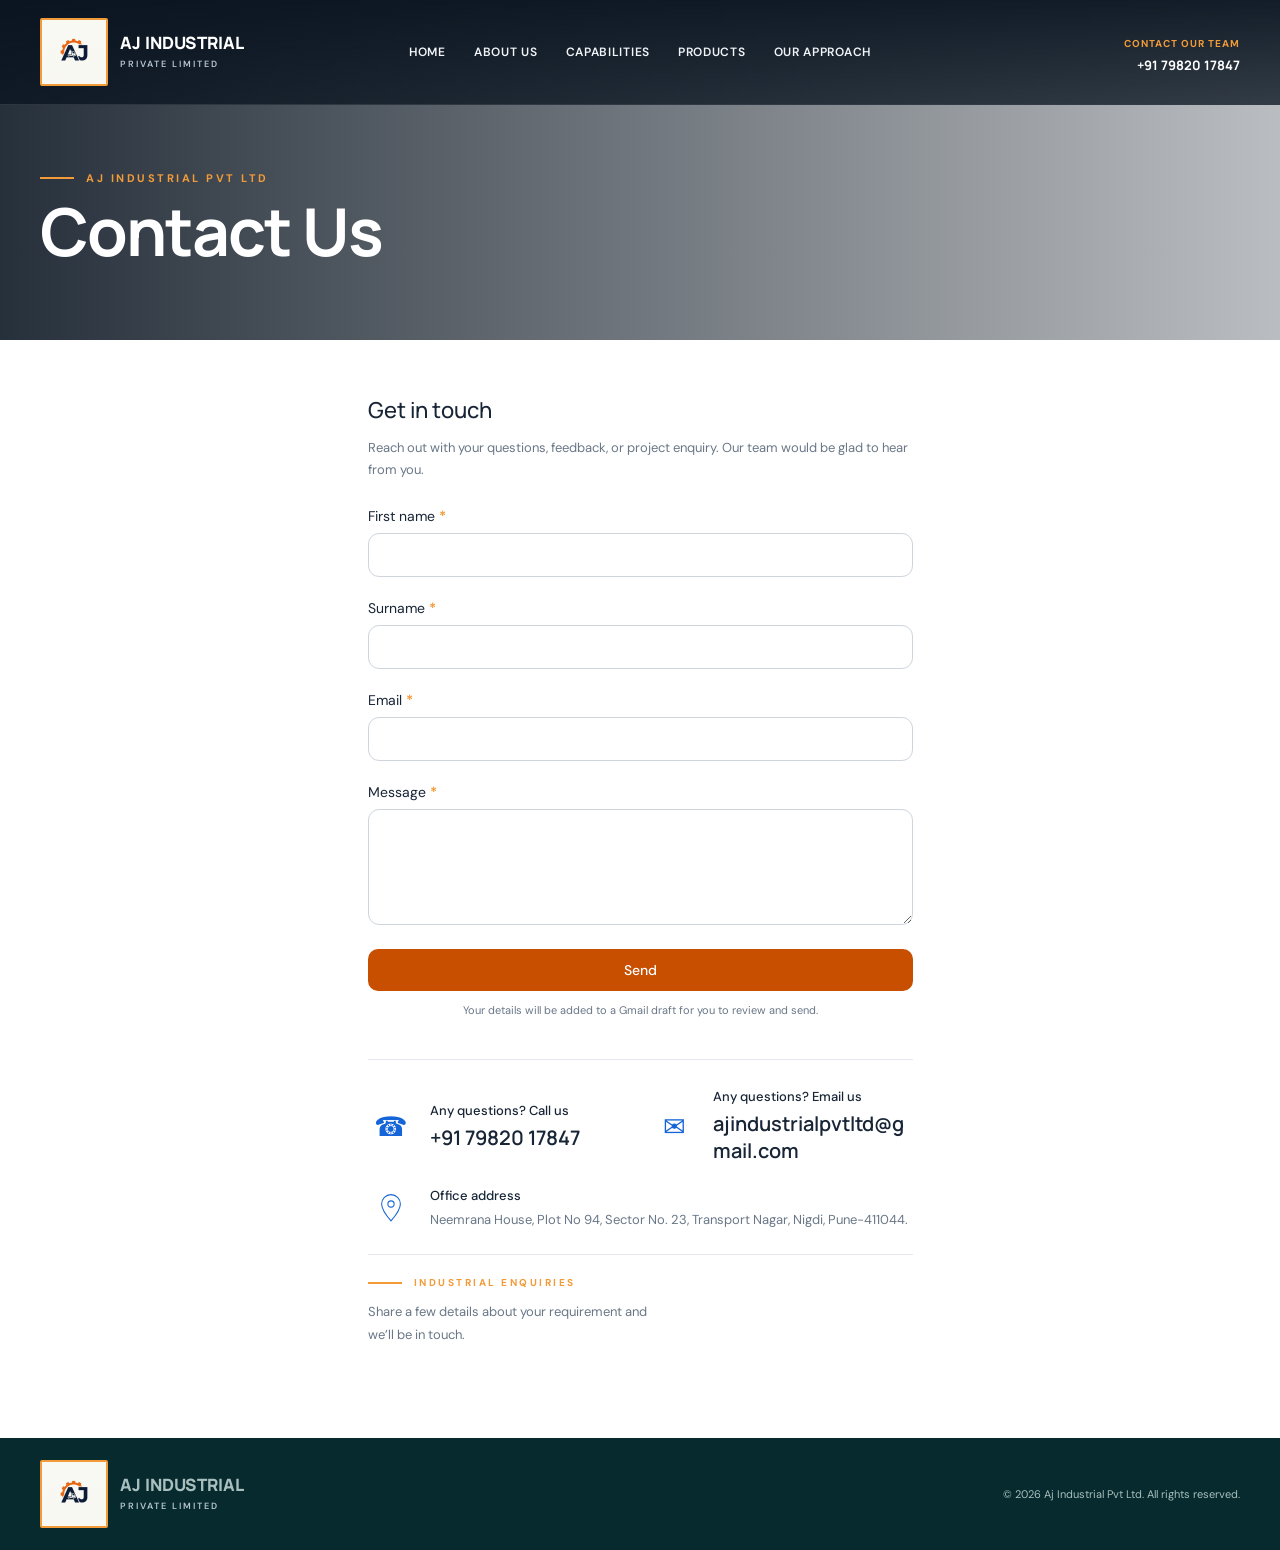
==== contact.html @ f968f468 "first commit" ====
<!doctype html>
<html lang="en">
<head>
  <meta charset="utf-8" />
  <meta name="viewport" content="width=device-width, initial-scale=1" />
  <meta name="theme-color" content="#101d2b" />
  <meta name="description" content="Contact Aj Industrial Pvt Ltd for industrial enquiries and project discussions." />
  <link rel="icon" type="image/png" href="Visuals/Favicon.png" />
  <title>Contact Us | Aj Industrial Pvt Ltd</title>
  <link rel="preconnect" href="https://fonts.googleapis.com" />
  <link rel="preconnect" href="https://fonts.gstatic.com" crossorigin />
  <link href="https://fonts.googleapis.com/css2?family=DM+Sans:wght@400;500;600;700&family=Manrope:wght@400;500;600;700;800&display=swap" rel="stylesheet" />
  <link rel="stylesheet" href="styles.css" />
  <link rel="stylesheet" href="contact.css" />
  <script src="script.js" defer></script>
  <script src="contact.js" defer></script>
</head>
<body>
  <header class="nav">
    <div class="wrap">
      <a class="brand" href="index.html#home" aria-label="Aj Industrial home">
        <img class="brand-mark" src="Visuals/Favicon.png" alt="Aj Industrial logo" />
        <span class="brand-name">AJ INDUSTRIAL<small>PRIVATE LIMITED</small></span>
      </a>
      <nav class="nav-links" aria-label="Main navigation">
        <a href="index.html#home">Home</a>
        <a href="about.html">About Us</a>
        <a href="index.html#capabilities">Capabilities</a>
        <a href="index.html#products">Products</a>
        <a href="index.html#quality">Our Approach</a>
        <a class="mobile-contact" href="#contact-form">Contact Us</a>
      </nav>
      <div class="header-contact">
        <a href="#contact-form"><span>Contact our team</span></a>
        <strong>+91 79820 17847</strong>
      </div>
      <button class="menu-btn" type="button" aria-label="Open navigation" aria-expanded="false">☰</button>
    </div>
  </header>
  <main>
    <section class="contact-hero">
      <div class="wrap">
        <p class="eyebrow">Aj Industrial Pvt Ltd</p>
        <h1>Contact Us</h1>
      </div>
    </section>
    <section class="contact-section" id="contact-form">
      <div class="wrap">
        <div class="contact-heading">
          <p class="eyebrow">Start a conversation</p>
          <h2>Get in touch</h2>
          <p>Reach out with your questions, feedback, or project enquiry. Our team would be glad to hear from you.</p>
        </div>
        <div class="contact-panel">
          <form class="enquiry-form" id="enquiry-form" novalidate>
            <div class="form-fields">
              <label>
                <span>First name <b>*</b></span>
                <input name="firstName" type="text" autocomplete="given-name" aria-describedby="first-name-error" required />
                <small class="form-error" id="first-name-error">Enter a first name.</small>
              </label>
              <label>
                <span>Surname <b>*</b></span>
                <input name="surname" type="text" autocomplete="family-name" aria-describedby="surname-error" required />
                <small class="form-error" id="surname-error">Enter a last name.</small>
              </label>
              <label>
                <span>Email <b>*</b></span>
                <input name="email" type="email" autocomplete="email" aria-describedby="email-error" required />
                <small class="form-error" id="email-error">Enter a valid email address.</small>
              </label>
              <label class="message-field">
                <span>Message <b>*</b></span>
                <textarea name="message" rows="5" aria-describedby="message-error" required></textarea>
                <small class="form-error" id="message-error">Enter a message.</small>
              </label>
            </div>
            <button class="contact-submit" type="submit">Send</button>
            <p class="form-note" id="form-note">Your details will be added to a Gmail draft for you to review and send.</p>
          </form>
          <aside class="contact-details" aria-label="Contact details">
            <div class="contact-detail">
              <span class="detail-icon" aria-hidden="true">☎</span>
              <div><h3>Any questions? Call us</h3><span class="contact-phone">+91 79820 17847</span></div>
            </div>
            <div class="contact-detail">
              <span class="detail-icon" aria-hidden="true">✉</span>
              <div><h3>Any questions? Email us</h3><span class="contact-email">ajindustrialpvtltd@gmail.com</span></div>
            </div>
            <div class="contact-detail address-detail">
              <span class="detail-icon" aria-hidden="true">
                <svg viewBox="0 0 48 48"><path d="M24 43s15-17 15-27a15 15 0 1 0-30 0c0 10 15 27 15 27Z" /><circle cx="24" cy="16" r="5" /></svg>
              </span>
              <div>
                <h3>Office address</h3>
                <address>Neemrana House, Plot No 94, Sector No. 23, Transport Nagar, Nigdi, Pune-411044.</address>
              </div>
            </div>
            <div class="detail-note">
              <span class="eyebrow">Industrial enquiries</span>
              <p>Share a few details about your requirement and we’ll be in touch.</p>
            </div>
          </aside>
        </div>
      </div>
    </section>
  </main>
  <footer class="contact-footer">
    <div class="wrap footer-bottom">
      <a class="brand" href="index.html#home">
        <img class="brand-mark" src="Visuals/Favicon.png" alt="Aj Industrial logo" />
        <span class="brand-name">AJ INDUSTRIAL<small>PRIVATE LIMITED</small></span>
      </a>
      <span>© <span id="year"></span> Aj Industrial Pvt Ltd. All rights reserved.</span>
    </div>
  </footer>
</body>
</html>
---- styles.css ----
:root {
  --navy:#101d2b;
  --navy2:#172a3c;
  --blue:#1565d8;
  --orange:#f29b38;
  --ink:#182536;
  --muted:#697787;
  --paper:#f5f7f9;
  --white:#fff;
  --line:#e5e9ee;
  --max:1200px;
}
* {
  box-sizing:border-box;
}
html {
  scroll-behavior:smooth;
}
body {
  margin:0;
  color:var(--ink);
  font-family:'DM Sans',sans-serif;
  background:#fff;
}
a {
  color:inherit;
  text-decoration:none;
}
.wrap {
  width:min(var(--max),calc(100% - 48px));
  margin:auto;
}
.topline {
  background:#0b1621;
  color:#d7e0ea;
  font-size:12px;
}
.topline .wrap {
  height:38px;
  display:flex;
  align-items:center;
  justify-content:space-between;
}
.top-left,.top-right {
  display:flex;
  gap:24px;
  align-items:center;
}
.topline a:hover {
  color:#fff;
}
.dot {
  color:var(--orange);
  padding-right:7px;
}
.nav {
  background:rgba(16,29,43,.97);
  position:absolute;
  z-index:5;
  top:38px;
  width:100%;
  color:white;
  border-bottom:1px solid #ffffff24;
}
.nav .wrap {
  height:84px;
  display:flex;
  align-items:center;
  justify-content:space-between;
}
.brand {
  display:flex;
  align-items:center;
  gap:12px;
}
.brand-mark {
  width:44px;
  height:44px;
  border:2px solid var(--orange);
  display:grid;
  place-items:center;
  font-family:Manrope;
  font-weight:800;
  font-size:15px;
  letter-spacing:-1px;
  color:white;
  position:relative;
}
.brand-mark:after {
  content:'';
  position:absolute;
  right:-5px;
  bottom:-5px;
  width:12px;
  height:12px;
  background:var(--orange);
}
.brand-name {
  font:800 17px Manrope;
  line-height:1.1;
  letter-spacing:.2px;
}
.brand-name small {
  display:block;
  font:600 9px 'DM Sans';
  letter-spacing:2px;
  color:#b7c5d2;
  margin-top:5px;
}
.nav-links {
  display:flex;
  gap:32px;
  align-items:center;
  font-size:13px;
  font-weight:600;
}
.nav-links a {
  color:#e1e7ed;
  transition:.2s;
}
.nav-links a:hover {
  color:var(--orange);
}
.nav-cta {
  padding:13px 18px;
  border:1px solid #ffffff70!important;
}
.menu-btn {
  display:none;
  background:none;
  border:0;
  color:white;
  font-size:25px;
}
.hero {
  min-height:710px;
  height:min(800px,90vh);
  position:relative;
  color:#fff;
  background:linear-gradient(90deg,rgba(9,20,31,.94) 0%,rgba(9,20,31,.79) 45%,rgba(9,20,31,.16) 100%),url('https://images.unsplash.com/photo-1567789884554-0b844b597180?auto=format&fit=crop&w=2200&q=85') center 48%/cover;
  display:flex;
  align-items:center;
}
.hero:after {
  content:'';
  position:absolute;
  inset:0;
  background:linear-gradient(0deg,rgba(8,18,28,.7),transparent 38%);
  pointer-events:none;
}
.hero .wrap {
  position:relative;
  z-index:1;
  padding-top:0;
  transform:translateY(-26px);
}
.eyebrow {
  display:flex;
  align-items:center;
  gap:12px;
  color:var(--orange);
  font-size:11px;
  letter-spacing:2.5px;
  text-transform:uppercase;
  font-weight:700;
}
.eyebrow:before {
  content:'';
  height:2px;
  width:34px;
  background:var(--orange);
}
h1,h2,h3,p {
  margin-top:0;
}
h1 {
  font:700 clamp(42px,6vw,74px)/1.06 Manrope;
  letter-spacing:-2.7px;
  max-width:730px;
  margin:24px 0;
}
.hero h1 span {
  color:#f4a445;
}
.hero-copy {
  font-size:16px;
  line-height:1.8;
  color:#d2dae2;
  max-width:545px;
  margin-bottom:32px;
}
.buttons {
  display:flex;
  gap:14px;
  flex-wrap:wrap;
}
.btn {
  display:inline-flex;
  align-items:center;
  justify-content:center;
  gap:12px;
  padding:15px 22px;
  font-size:12px;
  font-weight:700;
  letter-spacing:.3px;
  transition:.2s;
}
.btn-primary {
  background:var(--orange);
  color:#101d2b;
}
.btn-primary:hover {
  background:#ffb958;
  transform:translateY(-2px);
}
.btn-outline {
  border:1px solid #ffffff91;
  color:#fff;
}
.btn-outline:hover {
  background:#ffffff18;
}
.hero-note {
  position:absolute;
  right:max(24px,calc((100% - var(--max))/2));
  bottom:125px;
  z-index:1;
  border-left:2px solid var(--orange);
  padding:8px 0 8px 18px;
  font:600 12px/1.7 Manrope;
  color:#e8edf2;
  letter-spacing:.4px;
}
.hero-note b {
  display:block;
  font-size:16px;
  color:white;
}
.hero-bottom {
  position:absolute;
  z-index:1;
  bottom:0;
  left:0;
  width:100%;
  background:transparent;
  border-top:0;
}
.hero-stats {
  display:grid;
  grid-template-columns:repeat(4,1fr);
}
.hero-stat {
  padding:20px 26px;
  border-right:1px solid #ffffff20;
}
.hero-stat:first-child {
  padding-left:0;
}
.hero-stat strong {
  font:700 21px Manrope;
  display:block;
  color:white;
}
.hero-stat span {
  font-size:10px;
  letter-spacing:1.3px;
  color:#aebdca;
  text-transform:uppercase;
}
section {
  padding:102px 0;
}
.section-head {
  max-width:700px;
  margin-bottom:45px;
}
.section-head h2 {
  font:700 clamp(32px,4vw,48px)/1.13 Manrope;
  letter-spacing:-1.6px;
  margin:17px 0;
}
.section-head p {
  color:var(--muted);
  line-height:1.8;
  font-size:15px;
}
.about-grid {
  display:grid;
  grid-template-columns:1fr 1fr;
  gap:74px;
  align-items:center;
}
.about-visual {
  position:relative;
  min-height:475px;
  background:url('https://images.unsplash.com/photo-1581092160562-40aa08e78837?auto=format&fit=crop&w=1000&q=85') center/cover;
}
.about-visual:before {
  content:'';
  position:absolute;
  inset:18px -18px -18px 18px;
  border:1px solid var(--orange);
  z-index:-1;
}
.about-tag {
  position:absolute;
  background:var(--navy);
  color:white;
  padding:22px 28px;
  right:-1px;
  bottom:0;
}
.about-tag strong {
  font:700 24px Manrope;
  display:block;
}
.about-tag span {
  font-size:10px;
  letter-spacing:1px;
  text-transform:uppercase;
  color:#c5d0db;
}
.about-content h2 {
  font:700 clamp(32px,4vw,45px)/1.14 Manrope;
  letter-spacing:-1.3px;
  margin:16px 0 20px;
}
.about-content p {
  color:var(--muted);
  line-height:1.85;
  font-size:14px;
}
.ticks {
  display:grid;
  grid-template-columns:1fr 1fr;
  gap:15px 12px;
  margin:28px 0 32px;
}
.tick {
  font-size:12px;
  font-weight:700;
  display:flex;
  align-items:center;
  gap:9px;
}
.tick i {
  width:21px;
  height:21px;
  border-radius:50%;
  background:#eaf2fc;
  color:var(--blue);
  font-style:normal;
  display:grid;
  place-items:center;
  font-size:12px;
}
.capabilities {
  background:var(--paper);
}
.capabilities .section-head {
  text-align:center;
  margin:0 auto 44px;
}
.capabilities .eyebrow {
  justify-content:center;
}
.cards {
  display:grid;
  grid-template-columns:repeat(3,1fr);
  gap:20px;
}
.card {
  background:white;
  min-height:305px;
  padding:31px 30px;
  border:1px solid var(--line);
  position:relative;
  transition:.25s;
}
.card:hover {
  transform:translateY(-6px);
  box-shadow:0 20px 40px #10223512;
  border-color:#c7d8ec;
}
.card-icon {
  width:53px;
  height:53px;
  background:#edf4fc;
  color:var(--blue);
  display:grid;
  place-items:center;
  margin-bottom:25px;
}
.card-icon svg {
  width:26px;
  height:26px;
  fill:none;
  stroke:currentColor;
  stroke-width:1.6;
  stroke-linecap:round;
  stroke-linejoin:round;
}
.card h3 {
  font:700 19px Manrope;
  margin-bottom:12px;
}
.card p {
  font-size:13px;
  color:var(--muted);
  line-height:1.8;
  margin:0;
}
.card .num {
  position:absolute;
  right:27px;
  top:26px;
  font:700 12px Manrope;
  color:#c0cbd5;
}
.quality {
  padding:0;
  background:var(--navy);
  color:white;
}
.quality-grid {
  display:grid;
  grid-template-columns:1fr 1fr;
  min-height:470px;
}
.quality-photo {
  background:url('https://images.unsplash.com/photo-1581091226825-a6a2a5aee158?auto=format&fit=crop&w=1200&q=85') center/cover;
  min-height:400px;
}
.quality-copy {
  padding:78px max(30px,calc((100vw - var(--max))/2));
  padding-left:62px;
  display:flex;
  justify-content:center;
  flex-direction:column;
}
.quality-copy h2 {
  font:700 39px/1.12 Manrope;
  letter-spacing:-1px;
  margin:17px 0;
}
.quality-copy p {
  color:#bac7d2;
  line-height:1.8;
  font-size:14px;
  max-width:490px;
}
.quality-points {
  display:flex;
  gap:32px;
  margin-top:20px;
}
.quality-points div {
  border-top:1px solid #ffffff35;
  padding-top:13px;
}
.quality-points b {
  display:block;
  color:var(--orange);
  font:700 13px Manrope;
  margin-bottom:6px;
}
.quality-points span {
  font-size:11px;
  color:#bdc9d3;
}
.sectors {
  background:#fff;
}
.sector-row {
  display:grid;
  grid-template-columns:repeat(4,1fr);
  border-top:1px solid var(--line);
  border-bottom:1px solid var(--line);
}
.sector {
  padding:25px 22px 25px 0;
  display:flex;
  align-items:center;
  gap:16px;
  border-right:1px solid var(--line);
}
.sector:not(:first-child) {
  padding-left:22px;
}
.sector:last-child {
  border:0;
}
.sector-icon {
  color:var(--blue);
  font-size:25px;
}
.sector strong {
  font:700 13px Manrope;
  display:block;
}
.sector span {
  font-size:11px;
  color:var(--muted);
  display:block;
  margin-top:5px;
}
.cta {
  padding:70px 0;
  background:linear-gradient(90deg,#0f2030e8,#0f2030d9),url('https://images.unsplash.com/photo-1565043589221-1a6fd9ae45c7?auto=format&fit=crop&w=1800&q=80') center/cover;
  color:#fff;
}
.cta-inner {
  display:flex;
  justify-content:space-between;
  align-items:center;
  gap:28px;
}
.cta h2 {
  font:700 34px Manrope;
  margin:0 0 9px;
}
.cta p {
  color:#bdcad6;
  margin:0;
  font-size:14px;
}
footer {
  background:#062a2d;
  color:#d3e0df;
  padding:52px 0 20px;
}
.footer-grid {
  display:grid;
  grid-template-columns:1.15fr 1fr 1fr;
  gap:54px;
  padding-bottom:42px;
}
.footer-brand p {
  font-size:12px;
  line-height:1.8;
  color:#a8bfbd;
  max-width:310px;
  margin:20px 0;
}
.footer-title {
  font:700 14px Manrope;
  color:#fff;
  letter-spacing:.2px;
  margin:4px 0 17px;
  padding-bottom:12px;
  border-bottom:1px solid #ffffff20;
}
.footer-links {
  display:grid;
  gap:13px;
  font-size:12px;
  color:#c4d2d1;
}
.footer-links a:before {
  content:"›";
  font-size:20px;
  line-height:10px;
  font-weight:700;
  color:#f4a445;
  margin-right:9px;
  vertical-align:-1px;
}
.footer-links a:hover {
  color:var(--orange);
}
.copyright {
  border-top:1px solid #ffffff1c;
  padding-top:18px;
  display:flex;
  justify-content:space-between;
  font-size:10px;
  color:#7e8c99;
}
.reveal {
  opacity:0;
  transform:translateY(20px);
  transition:opacity .6s ease,transform .6s ease;
}
.reveal.visible {
  opacity:1;
  transform:none;
}
@media(max-width:850px) {
  .nav-links {
    gap:18px;
  }
  .nav-links a {
    font-size:11px;
  }
  .about-grid {
    gap:45px;
  }
  .quality-copy {
    padding:55px 35px;
  }
  .footer-grid {
    grid-template-columns:1fr 1fr;
  }
  .sector-row {
    grid-template-columns:1fr 1fr;
  }
  .sector:nth-child(2) {
    border-right:0;
  }
  .sector:nth-child(n+3) {
    border-top:1px solid var(--line);
  }
}
@media(max-width:640px) {
  .wrap {
    width:min(var(--max),calc(100% - 34px));
  }
  .top-left span:nth-child(2),.top-right {
    display:none;
  }
  .topline .wrap {
    height:34px;
  }
  .nav {
    top:34px;
  }
  .nav .wrap {
    height:72px;
  }
  .menu-btn {
    display:block;
  }
  .nav-links {
    display:none;
    position:absolute;
    left:0;
    right:0;
    top:72px;
    background:var(--navy);
    padding:20px 24px 25px;
    align-items:stretch;
    flex-direction:column;
    gap:20px;
    border-top:1px solid #ffffff20;
  }
  .nav-links.open {
    display:flex;
  }
  .nav-links a {
    font-size:13px;
  }
  .nav-cta {
    text-align:center;
  }
  .hero {
    height:760px;
    min-height:690px;
    background-position:60% center;
  }
  .hero .wrap {
    padding-top:80px;
    transform:none;
  }
  .hero h1 {
    letter-spacing:-1.5px;
  }
  .hero-copy {
    font-size:14px;
  }
  .hero-note {
    display:none;
  }
  .hero-stats {
    grid-template-columns:1fr 1fr;
  }
  .hero-stat {
    padding:12px 10px!important;
  }
  .hero-stat strong {
    font-size:17px;
  }
  .hero-stat span {
    font-size:8px;
  }
  .hero-stat:nth-child(2) {
    border-right:0;
  }
  .hero-stat:nth-child(-n+2) {
    border-bottom:1px solid #ffffff20;
  }
  .hero-bottom {
    padding:4px 0;
  }
  section {
    padding:72px 0;
  }
  .about-grid {
    grid-template-columns:1fr;
    gap:48px;
  }
  .about-visual {
    min-height:340px;
    margin-right:10px;
  }
  .about-content h2 {
    font-size:35px;
  }
  .cards {
    grid-template-columns:1fr;
  }
  .card {
    min-height:0;
  }
  .quality-grid {
    grid-template-columns:1fr;
  }
  .quality-photo {
    min-height:300px;
  }
  .quality-copy {
    padding:54px 24px;
  }
  .quality-copy h2 {
    font-size:34px;
  }
  .quality-points {
    gap:18px;
  }
  .sector-row {
    grid-template-columns:1fr;
  }
  .sector,.sector:not(:first-child) {
    padding:18px 5px;
    border-right:0;
    border-bottom:1px solid var(--line);
  }
  .sector:last-child {
    border-bottom:0;
  }
  .cta-inner {
    align-items:flex-start;
    flex-direction:column;
  }
  .cta h2 {
    font-size:29px;
  }
  .footer-grid {
    grid-template-columns:1fr 1fr;
    gap:34px 20px;
  }
  .footer-brand {
    grid-column:1/-1;
  }
  .copyright {
    gap:12px;
    flex-direction:column;
  }
  .ticks {
    gap:13px 8px;
  }
  .tick {
    font-size:11px;
  }
}


/* Header inspired by the Kaffa reference: logo, centered navigation, right-side contact. */
.nav {
  top: 0;
  position: absolute;
  padding: 0;
  background: linear-gradient(180deg, rgba(8, 19, 31, 0.94), rgba(8, 19, 31, 0.76));
  border-bottom: 1px solid rgba(255, 255, 255, 0.14);
  transition: background 0.25s ease, box-shadow 0.25s ease;
}

.nav.scrolled {
  position: fixed;
  background: rgba(10, 24, 37, 0.98);
  box-shadow: 0 8px 24px rgba(0, 0, 0, 0.18);
}

.nav .wrap {
  height: 104px;
  position: relative;
}

.brand-mark {
  width: 68px;
  height: 68px;
  object-fit: cover;
  display: block;
  background: #fff;
  border-radius: 2px;
}

.nav-links {
  position: absolute;
  left: 50%;
  transform: translateX(-50%);
  gap: 28px;
  white-space: nowrap;
  text-transform: uppercase;
  letter-spacing: 0.7px;
  font-size: 12px;
}

.nav-links a {
  color: #f2f5f8;
}

.nav-links a:hover,
.nav-links a:focus-visible {
  color: var(--orange);
}

.header-contact {
  margin-left: auto;
  display: flex;
  flex-direction: column;
  align-items: flex-end;
  gap: 4px;
  white-space: nowrap;
}

.header-contact span {
  color: var(--orange);
  font-size: 10px;
  font-weight: 700;
  letter-spacing: 1px;
  text-transform: uppercase;
}

.header-contact strong {
  color: #fff;
  font: 700 13px Manrope, sans-serif;
}

.header-contact b {
  color: var(--orange);
  margin-left: 5px;
}

.mobile-contact {
  display: none;
}

@media (max-width: 1000px) {
  .nav-links {
    gap: 16px;
    font-size: 11px;
  }

  .brand-mark {
    width: 58px;
    height: 58px;
  }

  .brand-name {
    font-size: 14px;
  }

  .header-contact span {
    font-size: 9px;
  }

  .header-contact strong {
    font-size: 11px;
  }
}

@media (max-width: 760px) {
  .nav .wrap {
    height: 82px;
  }

  .brand-mark {
    width: 54px;
    height: 54px;
  }

  .nav-links {
    display: none;
    position: absolute;
    top: 82px;
    left: -17px;
    right: -17px;
    transform: none;
    padding: 18px 24px 22px;
    background: rgba(10, 24, 37, 0.99);
    border-top: 1px solid rgba(255, 255, 255, 0.14);
    align-items: stretch;
    flex-direction: column;
    gap: 0;
  }

  .nav-links.open {
    display: flex;
  }

  .nav-links a {
    padding: 13px 0;
    border-bottom: 1px solid rgba(255, 255, 255, 0.1);
    font-size: 12px;
  }

  .nav-links .mobile-contact {
    display: block;
    color: var(--orange);
    border-bottom: 0;
  }

  .header-contact {
    display: none;
  }

  .menu-btn {
    display: block;
    padding: 8px;
    cursor: pointer;
    line-height: 1;
  }
}

.cta-contact-details {
  display: flex;
  flex-wrap: wrap;
  gap: 8px 22px;
  margin-top: 18px;
  color: #d3e0e7;
  font-size: 13px;
}

.cta-contact-details a:hover {
  color: var(--orange);
}

.header-contact > a {
  color: inherit;
}

.header-contact > a:hover span {
  color: #fff;
}

.cta-contact-details > span {
  color: #d3e0e7;
  font-size: 13px;
}

.capability-brief {
  display: flex;
  align-items: center;
  justify-content: space-between;
  gap: 28px;
  margin-top: 28px;
  padding: 26px 30px;
  background: #fff;
  border-left: 3px solid var(--orange);
}

.capability-brief-copy {
  max-width: 690px;
}

.capability-brief h3 {
  margin: 10px 0 8px;
  color: var(--ink);
  font: 700 20px Manrope, sans-serif;
}

.capability-brief-copy > p:last-child {
  margin: 0;
  color: var(--muted);
  font-size: 13px;
  line-height: 1.7;
}

@media (max-width: 640px) {
  .capability-brief {
    align-items: flex-start;
    flex-direction: column;
    padding: 24px 20px;
  }
}

/* Homepage refinements: consistent rhythm, stronger hierarchy, and responsive cards. */
section {
  scroll-margin-top: 104px;
}

.hero {
  min-height: 780px;
  height: min(900px, 100vh);
}

.hero .wrap {
  padding-top: 0;
  transform: translateY(-34px);
}

.hero-note {
  bottom: 138px;
}

.hero-bottom {
  background: transparent;
  border-top: 0;
}

.hero-stats {
  padding-top: 12px;
  padding-bottom: 10px;
}

.about-visual {
  min-height: 490px;
  box-shadow: 14px 14px 0 rgba(21, 101, 216, 0.07);
}

.about-tag {
  border-left: 3px solid var(--orange);
}

.capabilities .section-head,
.sectors .section-head {
  max-width: 720px;
}

.cards {
  align-items: stretch;
}

.card {
  min-height: 285px;
  display: flex;
  flex-direction: column;
  transition: transform 0.25s ease, box-shadow 0.25s ease, border-color 0.25s ease;
}

.card::before {
  position: absolute;
  top: -1px;
  left: -1px;
  right: -1px;
  height: 3px;
  background: var(--orange);
  content: '';
  transform: scaleX(0);
  transform-origin: left;
  transition: transform 0.25s ease;
}

.card:hover::before,
.card:focus-within::before {
  transform: scaleX(1);
}

.card-icon {
  border-radius: 2px;
  transition: color 0.25s ease, background 0.25s ease;
}

.card:hover .card-icon {
  color: var(--orange);
  background: #fff4e5;
}

.quality-grid {
  min-height: 500px;
}

.quality-photo {
  position: relative;
  min-height: 500px;
}

.quality-photo::after {
  position: absolute;
  inset: 0;
  background: linear-gradient(90deg, transparent 68%, rgba(16, 29, 43, 0.28));
  content: '';
}

.quality-copy {
  padding: 72px clamp(30px, 5vw, 72px);
}

.quality-points {
  display: grid;
  grid-template-columns: repeat(3, minmax(0, 1fr));
  gap: 16px;
}

.quality-points div {
  min-width: 0;
}

.quality-points span {
  display: block;
  line-height: 1.6;
}

.sector-row {
  border: 0;
  gap: 14px;
}

.sector,
.sector:not(:first-child) {
  min-height: 94px;
  padding: 18px;
  border: 1px solid var(--line);
  background: #fff;
  transition: border-color 0.2s ease, transform 0.2s ease, box-shadow 0.2s ease;
}

.sector:hover {
  transform: translateY(-3px);
  border-color: #f2c58e;
  box-shadow: 0 12px 28px rgba(16, 34, 53, 0.07);
}

.sector:last-child {
  border: 1px solid var(--line);
}

.cta {
  padding: 82px 0;
}

.cta .eyebrow {
  margin-bottom: 14px;
}

.cta .btn {
  flex-shrink: 0;
}

.footer-links a,
.footer-links span {
  line-height: 1.6;
}

.btn:focus-visible,
a:focus-visible,
button:focus-visible {
  outline: 3px solid var(--orange);
  outline-offset: 4px;
}

@media (max-width: 850px) {
  .quality-grid {
    min-height: 440px;
  }

  .quality-photo {
    min-height: 440px;
  }

  .quality-copy {
    padding: 55px 30px;
  }

  .quality-points {
    gap: 12px;
  }

  .sector-row {
    gap: 10px;
  }

  .sector,
  .sector:not(:first-child) {
    min-height: 86px;
    padding: 15px;
  }
}

@media (max-width: 640px) {
  .hero {
    min-height: 760px;
    height: 760px;
  }

  .hero .wrap {
    padding-top: 58px;
    transform: none;
  }

  .hero-note {
    display: none;
  }

  .about-visual {
    min-height: 340px;
  }

  .quality-grid {
    grid-template-columns: 1fr;
  }

  .quality-photo {
    min-height: 300px;
  }

  .quality-copy {
    padding: 50px 24px;
  }

  .quality-points {
    grid-template-columns: 1fr;
    gap: 14px;
  }

  .sector-row {
    grid-template-columns: 1fr;
  }

  .sector,
  .sector:not(:first-child) {
    min-height: 74px;
  }

  .cta {
    padding: 60px 0;
  }
}

@media (prefers-reduced-motion: reduce) {
  *,
  *::before,
  *::after {
    scroll-behavior: auto !important;
    transition-duration: 0.01ms !important;
    animation-duration: 0.01ms !important;
    animation-iteration-count: 1 !important;
  }
}

.products {
  background: #fff;
}

.products .section-head {
  max-width: 760px;
}

.product-showcase {
  display: grid;
  grid-template-columns: minmax(0, 1.35fr) minmax(300px, 0.85fr);
  background: var(--paper);
  border: 1px solid var(--line);
}

.product-gallery {
  display: grid;
  grid-template-columns: 1.15fr 0.85fr;
  gap: 10px;
  min-height: 390px;
  padding: 10px;
}

.product-image {
  position: relative;
  min-width: 0;
  min-height: 370px;
  margin: 0;
  overflow: hidden;
  background: #fff;
}

.product-image img {
  width: 100%;
  height: 100%;
  position: absolute;
  inset: 0;
  object-fit: cover;
  transition: transform 0.5s ease;
}

.product-image-detail img {
  object-fit: contain;
}

.product-showcase:hover .product-image img {
  transform: scale(1.025);
}

.product-image figcaption {
  position: absolute;
  right: 12px;
  bottom: 12px;
  padding: 7px 10px;
  background: rgba(16, 29, 43, 0.86);
  color: #fff;
  font-size: 10px;
  letter-spacing: 0.5px;
  text-transform: uppercase;
}

.product-copy {
  display: flex;
  align-items: flex-start;
  justify-content: center;
  flex-direction: column;
  padding: 42px clamp(28px, 4vw, 54px);
}

.product-kicker {
  color: var(--orange);
  font: 700 11px Manrope, sans-serif;
  letter-spacing: 1.5px;
}

.product-copy h3 {
  margin: 12px 0;
  color: var(--ink);
  font: 700 clamp(28px, 3.5vw, 40px) / 1.15 Manrope, sans-serif;
}

.product-copy p {
  color: var(--muted);
  font-size: 14px;
  line-height: 1.8;
}

.product-copy .product-note {
  padding-left: 14px;
  border-left: 2px solid var(--orange);
  font-size: 12px;
}

.product-copy .btn {
  margin-top: 12px;
}

@media (max-width: 850px) {
  .product-showcase {
    grid-template-columns: 1fr;
  }

  .product-gallery {
    min-height: 340px;
  }

  .product-image {
    min-height: 320px;
  }
}

@media (max-width: 640px) {
  .product-gallery {
    grid-template-columns: 1fr 1fr;
    min-height: 250px;
    padding: 7px;
    gap: 7px;
  }

  .product-image {
    min-height: 250px;
  }

  .product-copy {
    padding: 28px 22px;
  }
}
---- contact.css ----
.contact-hero {
  min-height: 340px;
  padding: 155px 0 58px;
  display: flex;
  align-items: flex-end;
  color: #fff;
  background: linear-gradient(90deg, rgba(8, 19, 31, 0.88), rgba(8, 19, 31, 0.28)), url('https://images.unsplash.com/photo-1567789884554-0b844b597180?auto=format&fit=crop&w=2000&q=85') center 47% / cover;
}
.contact-hero .wrap { width: min(var(--max), calc(100% - 48px)); }
.contact-hero .eyebrow { margin-bottom: 12px; }
.contact-hero h1 { margin: 0; font: 700 clamp(42px, 6vw, 66px) / 1.05 Manrope, sans-serif; letter-spacing: -2px; }
.contact-section { padding: 58px 0 82px; }
.contact-heading { max-width: 760px; margin: 0 auto 34px; text-align: center; }
.contact-heading .eyebrow { justify-content: center; }
.contact-heading h2 { margin: 12px 0; font: 700 36px / 1.15 Manrope, sans-serif; color: var(--ink); }
.contact-heading > p:last-child { margin: 0; padding-top: 16px; border-top: 3px solid var(--line); color: var(--muted); font-size: 14px; line-height: 1.7; }
.contact-panel { display: grid; grid-template-columns: minmax(0, 1.6fr) minmax(270px, 0.9fr); gap: 46px; padding: 42px; background: var(--paper); }
.enquiry-form { min-width: 0; }
.form-fields { display: grid; grid-template-columns: repeat(2, minmax(0, 1fr)); gap: 18px 12px; margin-bottom: 24px; }
.form-fields label { display: flex; flex-direction: column; gap: 7px; color: var(--ink); font-size: 12px; font-weight: 700; }
.form-fields label > span b { color: var(--orange); }
.form-fields input, .form-fields textarea { width: 100%; border: 1px solid var(--line); border-radius: 0; padding: 14px 15px; background: #fff; color: var(--ink); font: 400 13px 'DM Sans', sans-serif; }
.form-fields input:focus, .form-fields textarea:focus { outline: 2px solid rgba(21, 101, 216, 0.35); border-color: var(--blue); }
.form-fields textarea { min-height: 145px; resize: vertical; }
.message-field { grid-column: 1 / -1; }
.form-note { margin: 13px 0 0; color: var(--muted); font-size: 11px; }
.contact-details { display: flex; flex-direction: column; gap: 34px; padding: 10px 0; }
.contact-detail { display: grid; grid-template-columns: 46px minmax(0, 1fr); align-items: center; gap: 16px; }
.detail-icon { display: grid; width: 46px; height: 46px; place-items: center; color: var(--blue); font-size: 27px; }
.contact-detail h3 { margin: 0 0 5px; color: var(--ink); font: 500 13px 'DM Sans', sans-serif; }
.contact-detail a { color: var(--ink); font: 600 clamp(15px, 1.7vw, 20px) Manrope, sans-serif; overflow-wrap: anywhere; }
.contact-detail a:hover { color: var(--blue); }
.detail-note { margin-top: auto; padding: 21px 0 0; border-top: 1px solid var(--line); }
.detail-note .eyebrow { font-size: 10px; }
.detail-note p { max-width: 290px; margin: 12px 0 0; color: var(--muted); font-size: 13px; line-height: 1.7; }
.contact-footer { padding: 22px 0; }
.footer-bottom { display: flex; justify-content: space-between; align-items: center; gap: 20px; color: #a8bfbd; font-size: 11px; }
@media (max-width: 760px) {
  .contact-hero { min-height: 300px; padding: 130px 0 40px; }
  .contact-hero .wrap { width: min(var(--max), calc(100% - 34px)); }
  .contact-section { padding: 44px 0 58px; }
  .contact-panel { grid-template-columns: 1fr; gap: 34px; padding: 26px 20px; }
  .contact-details { padding-top: 28px; border-top: 1px solid var(--line); }
  .detail-note { margin-top: 0; }
  .footer-bottom { align-items: flex-start; flex-direction: column; }
}
@media (max-width: 480px) {
  .form-fields { grid-template-columns: 1fr; }
  .message-field { grid-column: auto; }
  .contact-heading h2 { font-size: 31px; }
}

.contact-phone {
  color: var(--ink);
  font: 600 clamp(15px, 1.7vw, 20px) Manrope, sans-serif;
}

.contact-email {
  color: var(--ink);
  font: 600 clamp(15px, 1.7vw, 20px) Manrope, sans-serif;
  overflow-wrap: anywhere;
}

/* Centered, single-column enquiry form. */
.contact-section {
  padding: 58px 0 82px;
  background: #fff;
}

.contact-heading {
  max-width: 545px;
  margin: 0 auto 26px;
  text-align: left;
}

.contact-heading .eyebrow {
  display: none;
}

.contact-heading h2 {
  margin: 0 0 14px;
  font-size: 22px;
  font-weight: 500;
  letter-spacing: 0;
  text-transform: none;
}

.contact-heading > p:last-child {
  border: 0;
  padding: 0;
  font-size: 13px;
}

.contact-panel {
  display: block;
  max-width: 545px;
  margin: 0 auto;
  padding: 0;
  background: transparent;
}

.enquiry-form {
  width: 100%;
  max-width: none;
  margin: 0;
}

.form-fields {
  grid-template-columns: 1fr;
  gap: 22px;
  margin-bottom: 24px;
}

.form-fields label {
  gap: 8px;
  font-size: 14px;
  font-weight: 400;
}

.form-fields input,
.form-fields textarea {
  min-height: 44px;
  border: 1px solid #cfd5dc;
  border-radius: 11px;
  padding: 12px 14px;
  font-size: 14px;
  transition: border-color 0.18s ease, box-shadow 0.18s ease;
}

.form-fields textarea {
  min-height: 94px;
  border-radius: 11px;
}

.form-fields input:focus,
.form-fields textarea:focus {
  border-color: var(--blue);
  outline: 0;
  box-shadow: 0 0 0 3px rgba(21, 101, 216, 0.12);
}

.enquiry-form.was-validated input:invalid,
.enquiry-form.was-validated textarea:invalid {
  border-color: #e33b3b;
}

.form-error {
  display: none;
  color: #df3030;
  font-size: 12px;
  font-weight: 400;
}

.enquiry-form.was-validated :invalid + .form-error {
  display: block;
}

.contact-submit {
  display: block;
  width: 100%;
  min-height: 42px;
  border: 0;
  border-radius: 10px;
  background: #c94f00;
  color: #fff;
  cursor: pointer;
  font: 500 14px 'DM Sans', sans-serif;
  transition: background 0.2s ease;
}

.contact-submit:hover {
  background: #a94100;
}

.contact-panel .form-note {
  max-width: none;
  margin: 12px 0 0;
  text-align: center;
}

.contact-details {
  display: grid;
  grid-template-columns: 1fr 1fr;
  max-width: 545px;
  margin: 42px auto 0;
  padding-top: 28px;
  border-top: 1px solid var(--line);
  gap: 22px;
}

.contact-details .detail-note {
  grid-column: 1 / -1;
  margin-top: 0;
}

@media (max-width: 760px) {
  .contact-section {
    padding: 42px 0 58px;
  }

  .contact-heading,
  .contact-panel,
  .contact-details {
    max-width: 545px;
  }

  .contact-details {
    grid-template-columns: 1fr;
    gap: 22px;
  }
}

.address-detail {
  grid-column: 1 / -1;
}

.address-detail address {
  color: var(--muted);
  font: 400 13px / 1.7 'DM Sans', sans-serif;
  font-style: normal;
}

.address-detail .detail-icon svg {
  width: 30px;
  height: 30px;
  fill: none;
  stroke: currentColor;
  stroke-width: 1.7;
  stroke-linecap: round;
  stroke-linejoin: round;
}
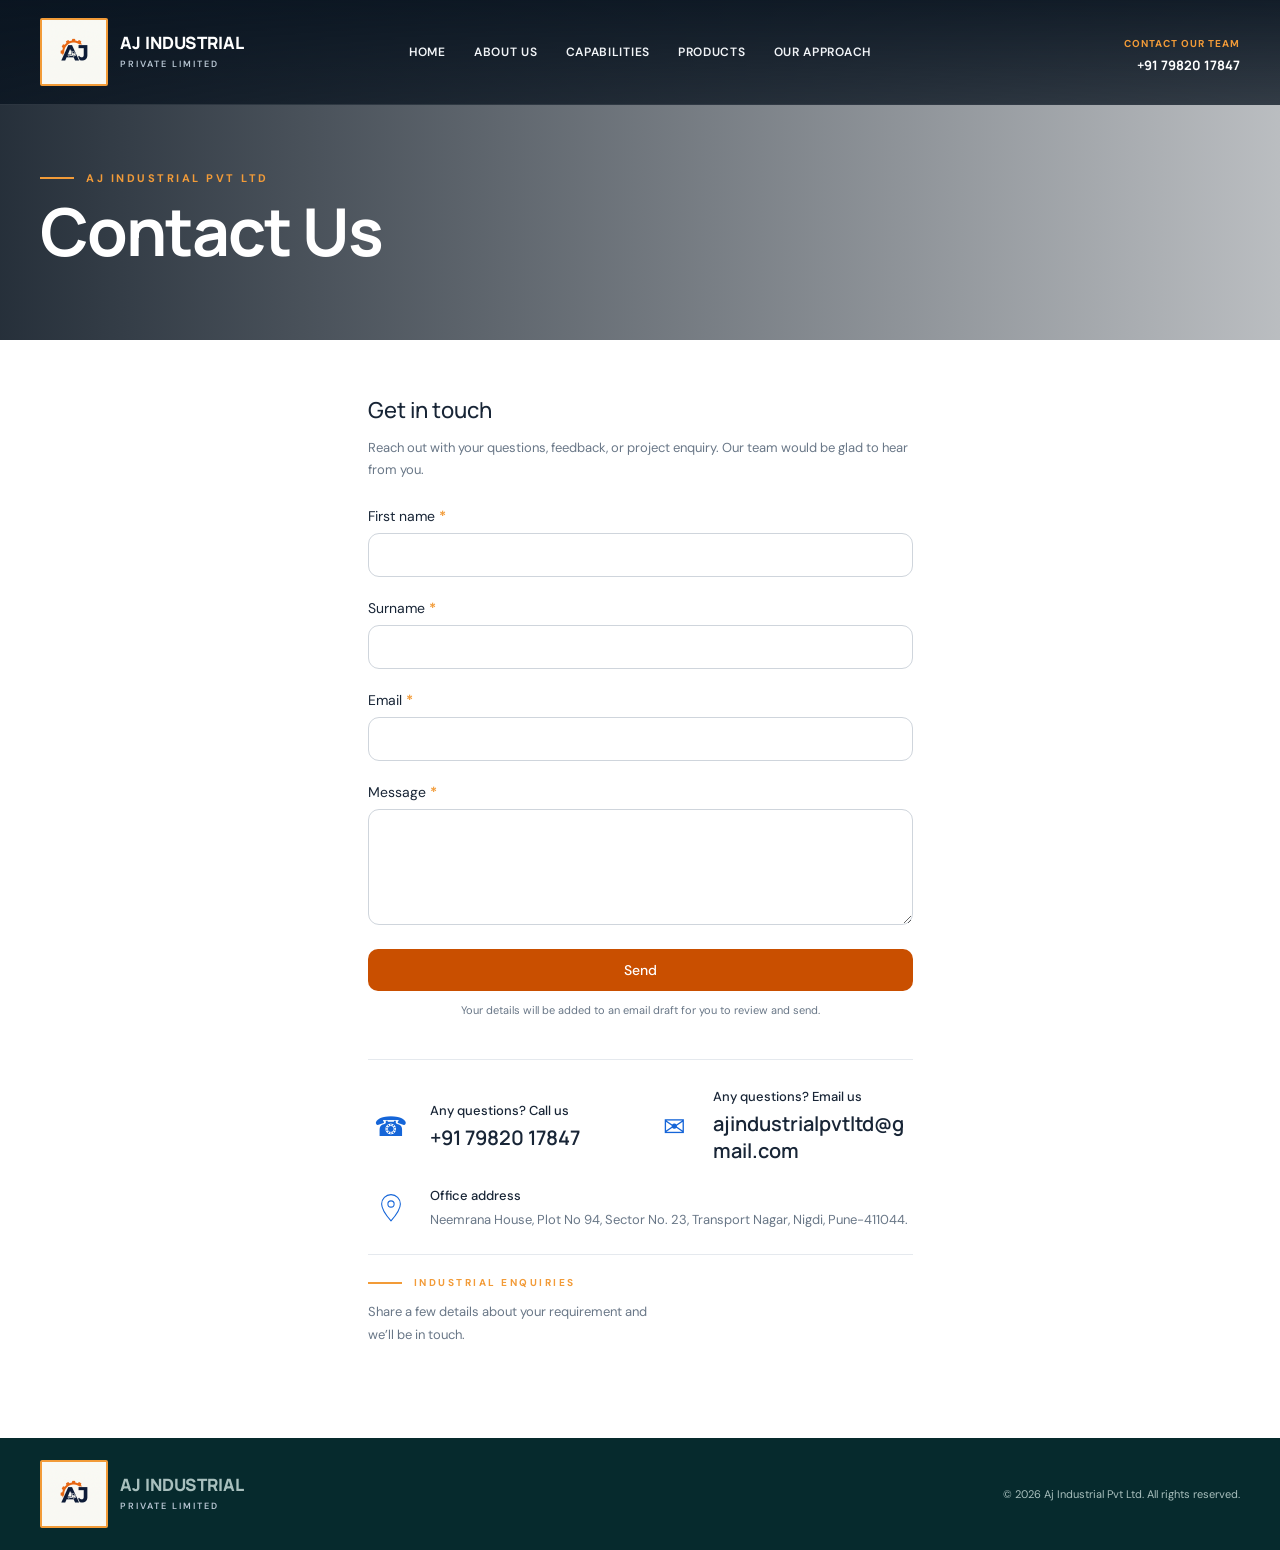
==== commit 09daf7d8: "Mobile_Gmail" ====
--- a/contact.html
+++ b/contact.html
@@ -76,7 +76,7 @@
               </label>
             </div>
             <button class="contact-submit" type="submit">Send</button>
-            <p class="form-note" id="form-note">Your details will be added to a Gmail draft for you to review and send.</p>
+            <p class="form-note" id="form-note">Your details will be added to an email draft for you to review and send.</p>
           </form>
           <aside class="contact-details" aria-label="Contact details">
             <div class="contact-detail">
